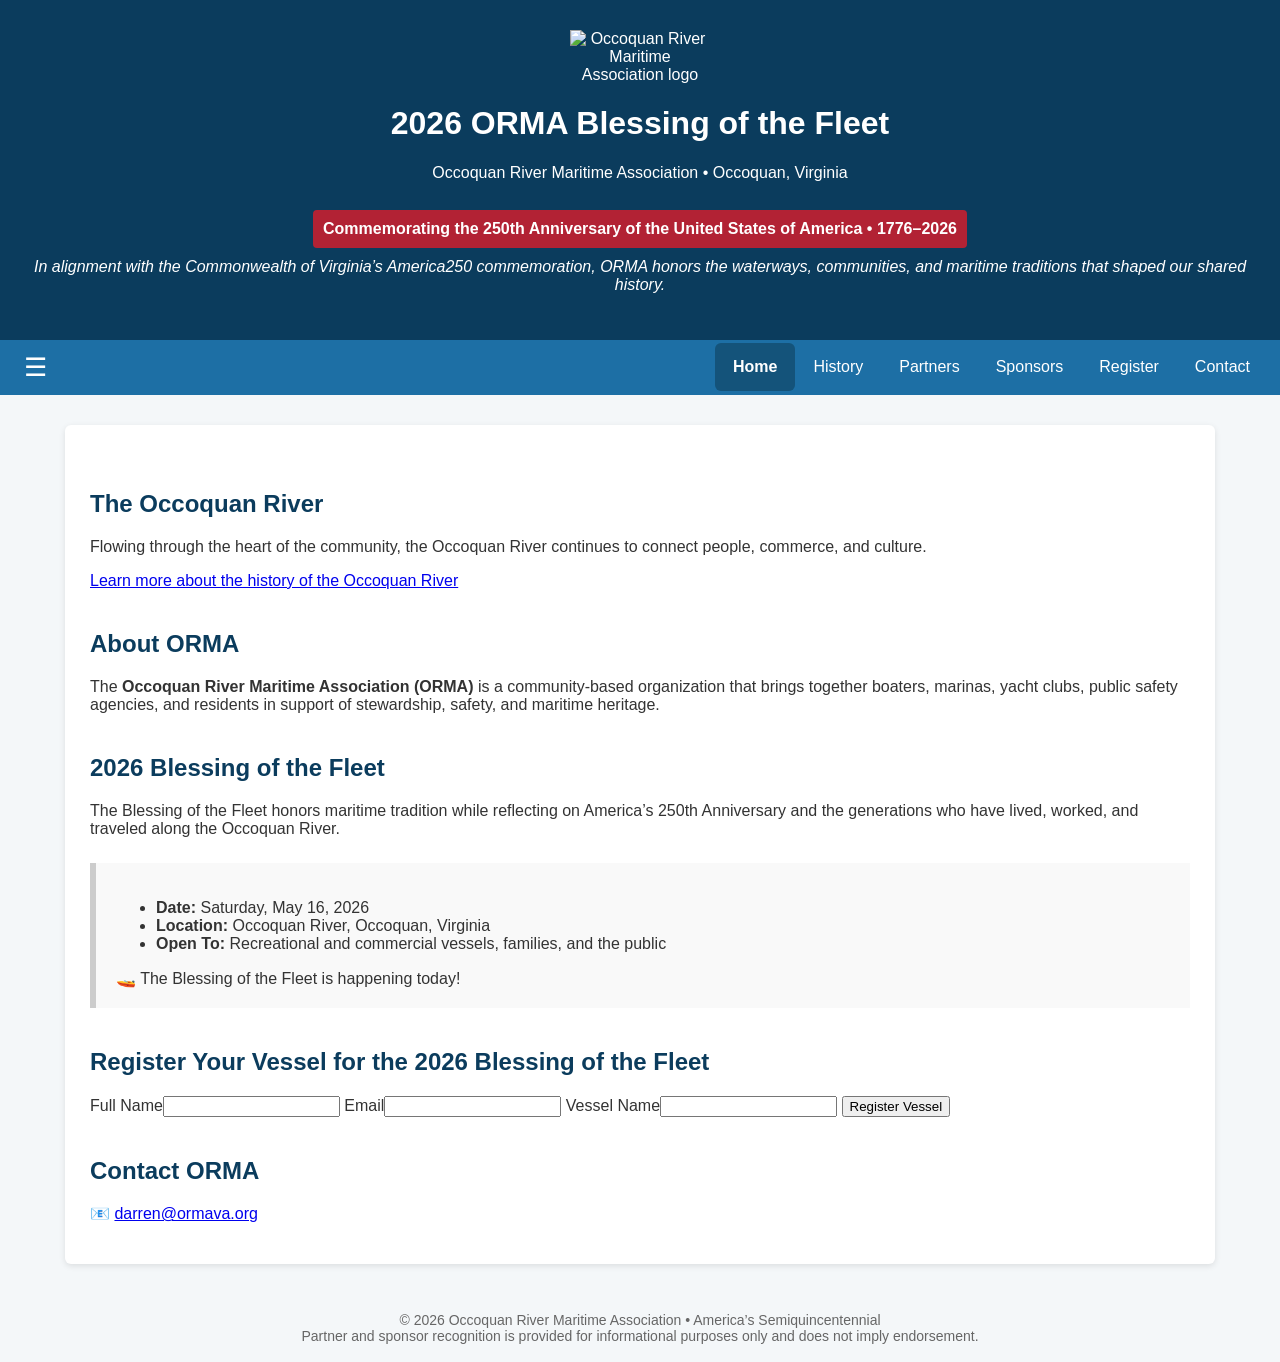
==== index.html @ 7a159e04 "Update index.html" ====
<!DOCTYPE html>
<html lang="en">
<head>
<meta charset="UTF-8">
<title>2026 ORMA Blessing of the Fleet | Occoquan River</title>
<meta name="viewport" content="width=device-width, initial-scale=1.0">
<meta name="description" content="The 2026 ORMA Blessing of the Fleet on the Occoquan River commemorates America’s 250th Anniversary through maritime tradition, community, and stewardship.">

<style>
body { margin:0; font-family:Arial, Helvetica, sans-serif; background:#f4f7f9; color:#333; }

.skip-link{position:absolute;left:-999px;top:10px;background:#fff;color:#0b3c5d;padding:10px;border:2px solid #0b3c5d;z-index:9999;}
.skip-link:focus{left:10px;}

header.site-header{
  background:#0b3c5d;
  color:#fff;
  padding:30px 20px;
  text-align:center;
}

.site-logo{
  max-width:140px;
  height:auto;
  margin:0 auto 10px;
  display:block;
}

.banner-250{
  background:#b22234;
  padding:10px;
  font-weight:bold;
  border-radius:4px;
  display:inline-block;
  margin-top:12px;
}

nav{
  background:#1d6fa5;
  display:flex;
  justify-content:space-between;
  align-items:center;
  padding:0 12px;
}

.hamburger{
  background:none;
  border:none;
  color:#fff;
  font-size:26px;
  padding:12px;
}

.nav-links{
  display:flex;
}

nav a{
  color:#fff;
  padding:15px 18px;
  text-decoration:none;
  border-radius:6px;
}

nav a[aria-current="page"]{
  background:#14537a;
  font-weight:bold;
}

@media(max-width:768px){
  .nav-links{display:none;width:100%;flex-direction:column;}
  .nav-links.show{display:flex;}
  nav a{text-align:center;}
}

main{
  position:relative;
  max-width:1100px;
  margin:30px auto;
  padding:25px;
  background:#fff;
  border-radius:6px;
  box-shadow:0 2px 6px rgba(0,0,0,0.1);
}

main::before{
  content:"";
  position:absolute;
  inset:0;
  background:url("images/branding/orma-logo.png") center 80px no-repeat;
  background-size:280px;
  opacity:0.04;
  pointer-events:none;
}

h2{color:#0b3c5d;margin-top:40px;}

.event-box{
  background:#f9f9f9;
  border-left:6px solid #ccc;
  padding:20px;
  margin:25px 0;
}

footer{
  text-align:center;
  padding:18px;
  font-size:14px;
  color:#666;
}
</style>
</head>

<body>
<a class="skip-link" href="#main">Skip to main content</a>

<header class="site-header">
  <img src="images/branding/orma-logo.png" alt="Occoquan River Maritime Association logo" class="site-logo">
  <h1>2026 ORMA Blessing of the Fleet</h1>
  <p>Occoquan River Maritime Association • Occoquan, Virginia</p>

  <div class="banner-250">
    Commemorating the 250th Anniversary of the United States of America • 1776–2026
  </div>

  <p style="font-style:italic;margin-top:10px;">
    In alignment with the Commonwealth of Virginia’s America250 commemoration,
    ORMA honors the waterways, communities, and maritime traditions that shaped our shared history.
  </p>

  <div id="google_translate_element"></div>
</header>

<nav aria-label="Primary navigation">
  <button class="hamburger" aria-expanded="false" aria-controls="navLinks">☰</button>
  <div class="nav-links" id="navLinks">
    <a href="index.html" aria-current="page">Home</a>
    <a href="history.html">History</a>
    <a href="partners.html">Partners</a>
    <a href="sponsors.html">Sponsors</a>
    <a href="#register">Register</a>
    <a href="#contact">Contact</a>
  </div>
</nav>

<main id="main">
<h2>The Occoquan River</h2>
<p>
  Flowing through the heart of the community, the Occoquan River continues to connect
  people, commerce, and culture.
</p>
<p><a href="history.html">Learn more about the history of the Occoquan River</a></p>

<h2>About ORMA</h2>
<p>
  The <strong>Occoquan River Maritime Association (ORMA)</strong> is a community-based organization
  that brings together boaters, marinas, yacht clubs, public safety agencies, and residents
  in support of stewardship, safety, and maritime heritage.
</p>

<h2>2026 Blessing of the Fleet</h2>
<p>
  The Blessing of the Fleet honors maritime tradition while reflecting on America’s 250th Anniversary
  and the generations who have lived, worked, and traveled along the Occoquan River.
</p>

<div class="event-box">
  <ul>
    <li><strong>Date:</strong> Saturday, May 16, 2026</li>
    <li><strong>Location:</strong> Occoquan River, Occoquan, Virginia</li>
    <li><strong>Open To:</strong> Recreational and commercial vessels, families, and the public</li>
  </ul>
  <div id="countdown"></div>
</div>

<h2 id="register">Register Your Vessel for the 2026 Blessing of the Fleet</h2>
<form action="https://script.google.com/macros/s/AKfycbyUWBNGuZcsMfjqIllvyDw3joqpsfd5CjdcrVXdH8s0YY_eEc_TXTJPXSC21Zku0Fhr/exec" method="POST">
  <label>Full Name<input name="name" required></label>
  <label>Email<input type="email" name="email" required></label>
  <label>Vessel Name<input name="vessel" required></label>
  <button type="submit">Register Vessel</button>
</form>

<h2 id="contact">Contact ORMA</h2>
<p>📧 <a href="mailto:darren@ormava.org">darren@ormava.org</a></p>
</main>

<footer>
  © 2026 Occoquan River Maritime Association • America’s Semiquincentennial<br>
  Partner and sponsor recognition is provided for informational purposes only and does not imply endorsement.
</footer>

<script>
const btn=document.querySelector('.hamburger');
const nav=document.getElementById('navLinks');
btn.addEventListener('click',()=>{nav.classList.toggle('show');});

const eventDate=new Date("May 16, 2026 09:00:00").getTime();
setInterval(()=>{const d=eventDate-new Date().getTime();
document.getElementById("countdown").innerText=
d>0?`⏳ ${Math.floor(d/86400000)} days until the Blessing of the Fleet`:"🚤 The Blessing of the Fleet is happening today!";
},1000);

function googleTranslateElementInit(){
new google.translate.TranslateElement({pageLanguage:'en'},'google_translate_element');
}
</script>
<script src="//translate.google.com/translate_a/element.js?cb=googleTranslateElementInit"></script>

</body>
</html>
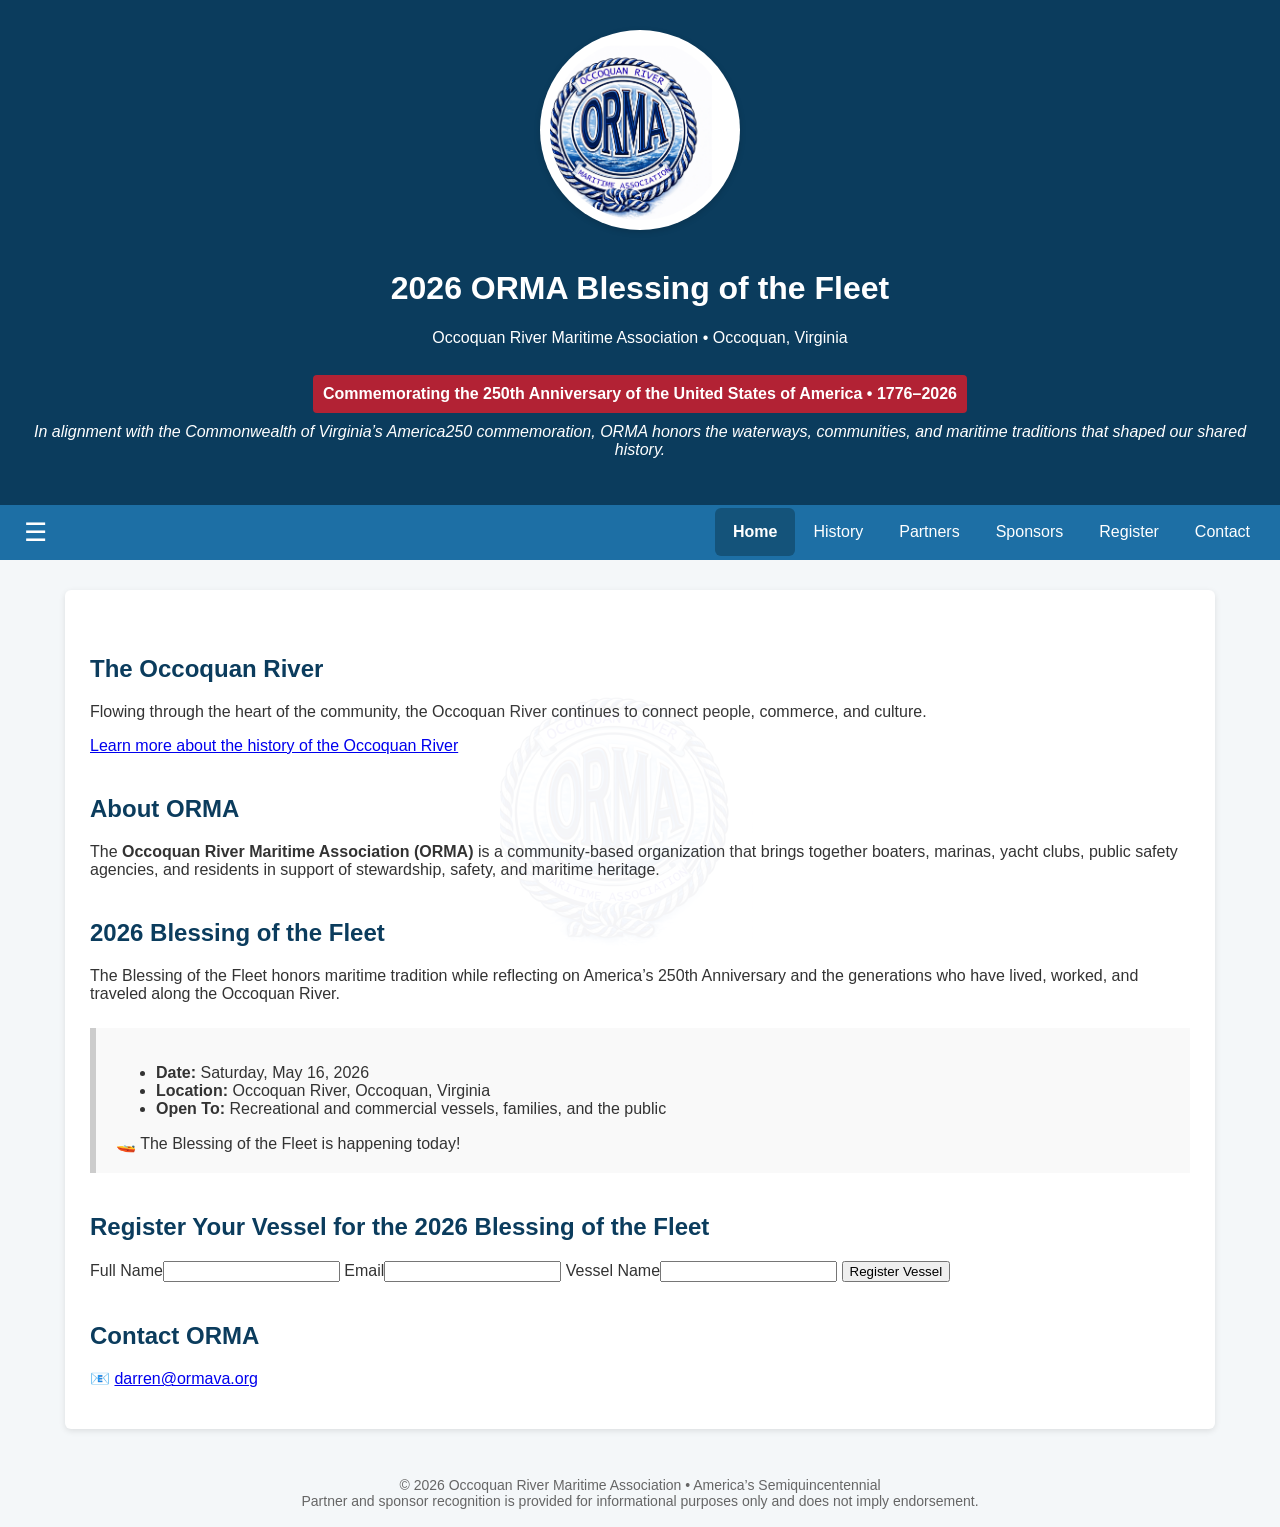
==== commit ed798e43: "Update index.html" ====
--- a/index.html
+++ b/index.html
@@ -7,10 +7,24 @@
 <meta name="description" content="The 2026 ORMA Blessing of the Fleet on the Occoquan River commemorates America’s 250th Anniversary through maritime tradition, community, and stewardship.">
 
 <style>
-body { margin:0; font-family:Arial, Helvetica, sans-serif; background:#f4f7f9; color:#333; }
-
-.skip-link{position:absolute;left:-999px;top:10px;background:#fff;color:#0b3c5d;padding:10px;border:2px solid #0b3c5d;z-index:9999;}
-.skip-link:focus{left:10px;}
+body {
+  margin:0;
+  font-family:Arial, Helvetica, sans-serif;
+  background:#f4f7f9;
+  color:#333;
+}
+
+.skip-link{
+  position:absolute;
+  left:-999px;
+  top:10px;
+  background:#fff;
+  color:#0b3c5d;
+  padding:10px;
+  border:2px solid #0b3c5d;
+  z-index:9999;
+}
+.skip-link:focus{ left:10px; }
 
 header.site-header{
   background:#0b3c5d;
@@ -19,11 +33,22 @@
   text-align:center;
 }
 
+/* LOGO */
+.logo-link{
+  display:inline-block;
+}
+
 .site-logo{
-  max-width:140px;
+  max-width:180px;
+  width:100%;
   height:auto;
-  margin:0 auto 10px;
+  margin:0 auto 15px;
   display:block;
+
+  background:#ffffff;
+  padding:10px;
+  border-radius:50%;
+  box-shadow:0 2px 6px rgba(0,0,0,0.15);
 }
 
 .banner-250{
@@ -35,6 +60,7 @@
   margin-top:12px;
 }
 
+/* NAV */
 nav{
   background:#1d6fa5;
   display:flex;
@@ -49,6 +75,7 @@
   color:#fff;
   font-size:26px;
   padding:12px;
+  cursor:pointer;
 }
 
 .nav-links{
@@ -68,11 +95,21 @@
 }
 
 @media(max-width:768px){
-  .nav-links{display:none;width:100%;flex-direction:column;}
-  .nav-links.show{display:flex;}
-  nav a{text-align:center;}
-}
-
+  .nav-links{
+    display:none;
+    width:100%;
+    flex-direction:column;
+  }
+  .nav-links.show{ display:flex; }
+  nav a{ text-align:center; }
+
+  .site-logo{
+    max-width:140px;
+    padding:8px;
+  }
+}
+
+/* MAIN */
 main{
   position:relative;
   max-width:1100px;
@@ -83,6 +120,7 @@
   box-shadow:0 2px 6px rgba(0,0,0,0.1);
 }
 
+/* Watermark */
 main::before{
   content:"";
   position:absolute;
@@ -93,7 +131,10 @@
   pointer-events:none;
 }
 
-h2{color:#0b3c5d;margin-top:40px;}
+h2{
+  color:#0b3c5d;
+  margin-top:40px;
+}
 
 .event-box{
   background:#f9f9f9;
@@ -112,10 +153,18 @@
 </head>
 
 <body>
+
 <a class="skip-link" href="#main">Skip to main content</a>
 
 <header class="site-header">
-  <img src="images/branding/orma-logo.png" alt="Occoquan River Maritime Association logo" class="site-logo">
+  <a href="index.html" class="logo-link">
+    <img
+      src="images/branding/orma-logo.png"
+      alt="Occoquan River Maritime Association logo"
+      class="site-logo"
+    >
+  </a>
+
   <h1>2026 ORMA Blessing of the Fleet</h1>
   <p>Occoquan River Maritime Association • Occoquan, Virginia</p>
 
@@ -144,6 +193,7 @@
 </nav>
 
 <main id="main">
+
 <h2>The Occoquan River</h2>
 <p>
   Flowing through the heart of the community, the Occoquan River continues to connect
@@ -183,6 +233,7 @@
 
 <h2 id="contact">Contact ORMA</h2>
 <p>📧 <a href="mailto:darren@ormava.org">darren@ormava.org</a></p>
+
 </main>
 
 <footer>
@@ -191,18 +242,26 @@
 </footer>
 
 <script>
-const btn=document.querySelector('.hamburger');
-const nav=document.getElementById('navLinks');
-btn.addEventListener('click',()=>{nav.classList.toggle('show');});
-
-const eventDate=new Date("May 16, 2026 09:00:00").getTime();
-setInterval(()=>{const d=eventDate-new Date().getTime();
-document.getElementById("countdown").innerText=
-d>0?`⏳ ${Math.floor(d/86400000)} days until the Blessing of the Fleet`:"🚤 The Blessing of the Fleet is happening today!";
-},1000);
-
-function googleTranslateElementInit(){
-new google.translate.TranslateElement({pageLanguage:'en'},'google_translate_element');
+const btn = document.querySelector('.hamburger');
+const nav = document.getElementById('navLinks');
+btn.addEventListener('click', () => {
+  nav.classList.toggle('show');
+});
+
+const eventDate = new Date("May 16, 2026 09:00:00").getTime();
+setInterval(() => {
+  const d = eventDate - new Date().getTime();
+  document.getElementById("countdown").innerText =
+    d > 0
+      ? `⏳ ${Math.floor(d / 86400000)} days until the Blessing of the Fleet`
+      : "🚤 The Blessing of the Fleet is happening today!";
+}, 1000);
+
+function googleTranslateElementInit() {
+  new google.translate.TranslateElement(
+    { pageLanguage: 'en' },
+    'google_translate_element'
+  );
 }
 </script>
 <script src="//translate.google.com/translate_a/element.js?cb=googleTranslateElementInit"></script>
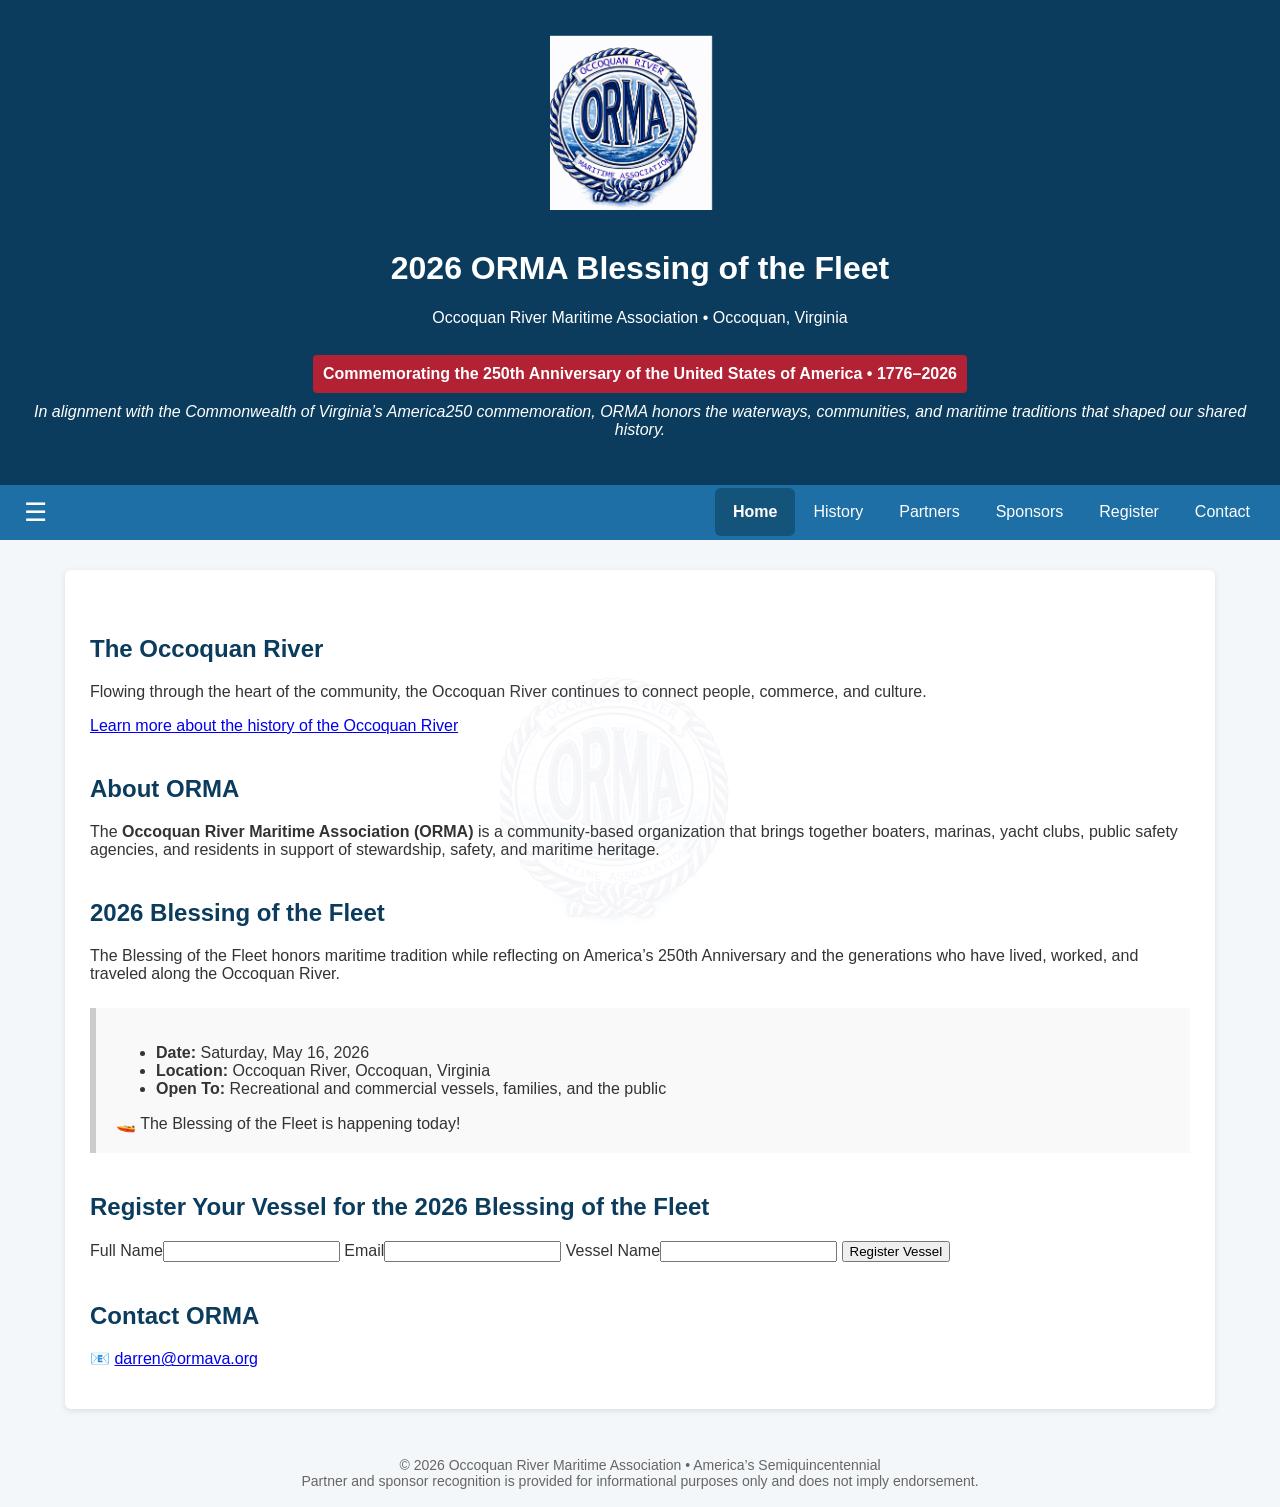
==== commit fa8a4eed: "Update index.html" ====
--- a/index.html
+++ b/index.html
@@ -44,13 +44,9 @@
   height:auto;
   margin:0 auto 15px;
   display:block;
-
-  background:#ffffff;
-  padding:10px;
-  border-radius:50%;
-  box-shadow:0 2px 6px rgba(0,0,0,0.15);
-}
-
+}
+
+/* VA250 Banner */
 .banner-250{
   background:#b22234;
   padding:10px;
@@ -105,7 +101,6 @@
 
   .site-logo{
     max-width:140px;
-    padding:8px;
   }
 }
 
@@ -125,7 +120,7 @@
   content:"";
   position:absolute;
   inset:0;
-  background:url("images/branding/orma-logo.png") center 80px no-repeat;
+  background:url("images/branding/orma-logo-v2.png") center 80px no-repeat;
   background-size:280px;
   opacity:0.04;
   pointer-events:none;
@@ -159,7 +154,7 @@
 <header class="site-header">
   <a href="index.html" class="logo-link">
     <img
-      src="images/branding/orma-logo.png"
+      src="images/branding/orma-logo-v2.png"
       alt="Occoquan River Maritime Association logo"
       class="site-logo"
     >
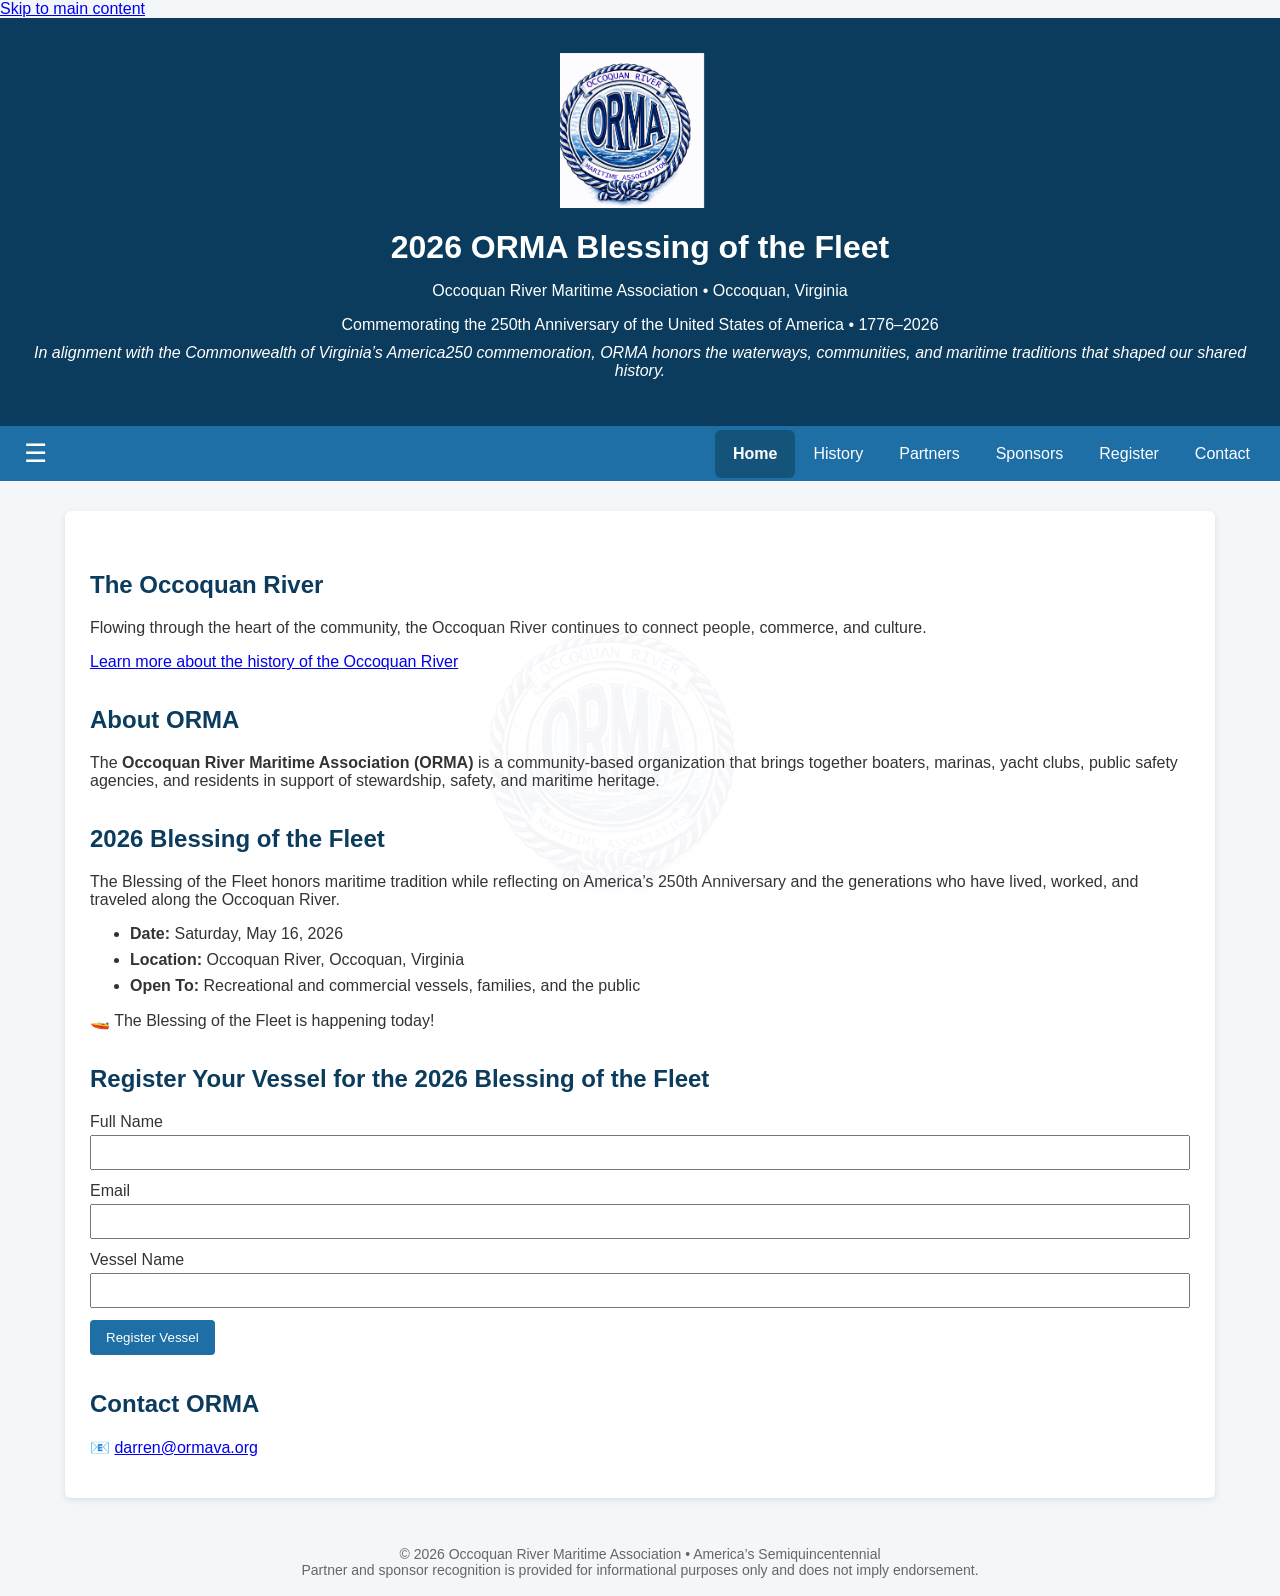
==== commit 34294dfa: "Fix logo path and enhance main section with watermark Updated logo image path and added logo-waterma" ====
--- a/index.html
+++ b/index.html
@@ -6,145 +6,9 @@
 <meta name="viewport" content="width=device-width, initial-scale=1.0">
 <meta name="description" content="The 2026 ORMA Blessing of the Fleet on the Occoquan River commemorates America’s 250th Anniversary through maritime tradition, community, and stewardship.">
 
-<style>
-body {
-  margin:0;
-  font-family:Arial, Helvetica, sans-serif;
-  background:#f4f7f9;
-  color:#333;
-}
+<!-- External Stylesheet -->
+<link rel="stylesheet" href="/css/styles.css">
 
-.skip-link{
-  position:absolute;
-  left:-999px;
-  top:10px;
-  background:#fff;
-  color:#0b3c5d;
-  padding:10px;
-  border:2px solid #0b3c5d;
-  z-index:9999;
-}
-.skip-link:focus{ left:10px; }
-
-header.site-header{
-  background:#0b3c5d;
-  color:#fff;
-  padding:30px 20px;
-  text-align:center;
-}
-
-/* LOGO */
-.logo-link{
-  display:inline-block;
-}
-
-.site-logo{
-  max-width:180px;
-  width:100%;
-  height:auto;
-  margin:0 auto 15px;
-  display:block;
-}
-
-/* VA250 Banner */
-.banner-250{
-  background:#b22234;
-  padding:10px;
-  font-weight:bold;
-  border-radius:4px;
-  display:inline-block;
-  margin-top:12px;
-}
-
-/* NAV */
-nav{
-  background:#1d6fa5;
-  display:flex;
-  justify-content:space-between;
-  align-items:center;
-  padding:0 12px;
-}
-
-.hamburger{
-  background:none;
-  border:none;
-  color:#fff;
-  font-size:26px;
-  padding:12px;
-  cursor:pointer;
-}
-
-.nav-links{
-  display:flex;
-}
-
-nav a{
-  color:#fff;
-  padding:15px 18px;
-  text-decoration:none;
-  border-radius:6px;
-}
-
-nav a[aria-current="page"]{
-  background:#14537a;
-  font-weight:bold;
-}
-
-@media(max-width:768px){
-  .nav-links{
-    display:none;
-    width:100%;
-    flex-direction:column;
-  }
-  .nav-links.show{ display:flex; }
-  nav a{ text-align:center; }
-
-  .site-logo{
-    max-width:140px;
-  }
-}
-
-/* MAIN */
-main{
-  position:relative;
-  max-width:1100px;
-  margin:30px auto;
-  padding:25px;
-  background:#fff;
-  border-radius:6px;
-  box-shadow:0 2px 6px rgba(0,0,0,0.1);
-}
-
-/* Watermark */
-main::before{
-  content:"";
-  position:absolute;
-  inset:0;
-  background:url("images/branding/orma-logo-v2.png") center 80px no-repeat;
-  background-size:280px;
-  opacity:0.04;
-  pointer-events:none;
-}
-
-h2{
-  color:#0b3c5d;
-  margin-top:40px;
-}
-
-.event-box{
-  background:#f9f9f9;
-  border-left:6px solid #ccc;
-  padding:20px;
-  margin:25px 0;
-}
-
-footer{
-  text-align:center;
-  padding:18px;
-  font-size:14px;
-  color:#666;
-}
-</style>
 </head>
 
 <body>
@@ -152,9 +16,9 @@
 <a class="skip-link" href="#main">Skip to main content</a>
 
 <header class="site-header">
-  <a href="index.html" class="logo-link">
+  <a href="index.html">
     <img
-      src="images/branding/orma-logo-v2.png"
+      src="/images/branding/orma-logo-v2.png"
       alt="Occoquan River Maritime Association logo"
       class="site-logo"
     >
@@ -187,7 +51,8 @@
   </div>
 </nav>
 
-<main id="main">
+<!-- Added logo-watermark class -->
+<main id="main" class="logo-watermark">
 
 <h2>The Occoquan River</h2>
 <p>
--- a/css/styles.css
+++ b/css/styles.css
@@ -0,0 +1,146 @@
+/* ===============================
+   ORMA Global Styles
+================================= */
+
+body{
+  margin:0;
+  font-family:Arial, Helvetica, sans-serif;
+  background:#f4f7f9;
+  color:#333;
+}
+
+/* Header */
+header.site-header{
+  background:#0b3c5d;
+  color:#fff;
+  padding:30px 20px;
+  text-align:center;
+}
+
+.site-logo{
+  max-width:160px;
+  width:100%;
+  height:auto;
+  margin:0 auto 12px;
+  display:block;
+}
+
+/* Navigation */
+nav{
+  background:#1d6fa5;
+  display:flex;
+  justify-content:space-between;
+  align-items:center;
+  padding:0 12px;
+}
+
+.hamburger{
+  background:none;
+  border:none;
+  color:#fff;
+  font-size:26px;
+  padding:12px;
+  cursor:pointer;
+}
+
+.nav-links{
+  display:flex;
+}
+
+nav a{
+  color:#fff;
+  padding:15px 18px;
+  text-decoration:none;
+  border-radius:6px;
+}
+
+nav a[aria-current="page"]{
+  background:#14537a;
+  font-weight:bold;
+}
+
+/* Mobile Nav */
+@media(max-width:768px){
+  .nav-links{
+    display:none;
+    width:100%;
+    flex-direction:column;
+  }
+  .nav-links.show{
+    display:flex;
+  }
+  nav a{
+    text-align:center;
+  }
+}
+
+/* Main Content */
+main{
+  position:relative;
+  max-width:1100px;
+  margin:30px auto;
+  padding:25px;
+  background:#fff;
+  border-radius:6px;
+  box-shadow:0 2px 6px rgba(0,0,0,0.1);
+}
+
+/* Watermark Logo (optional per page override) */
+main.logo-watermark::before{
+  content:"";
+  position:absolute;
+  inset:0;
+  background:url("/images/branding/orma-logo-v2.png") center 90px no-repeat;
+  background-size:300px;
+  opacity:0.04;
+  pointer-events:none;
+}
+
+/* Typography */
+h1{
+  margin-bottom:10px;
+}
+
+h2{
+  color:#0b3c5d;
+  margin-top:35px;
+}
+
+li{
+  margin-bottom:8px;
+}
+
+/* Forms */
+form label{
+  display:block;
+  margin-bottom:12px;
+}
+
+form input,
+form select{
+  width:100%;
+  padding:8px;
+  margin-top:4px;
+  box-sizing:border-box;
+}
+
+button{
+  background:#1d6fa5;
+  color:#fff;
+  border:none;
+  padding:10px 16px;
+  cursor:pointer;
+  border-radius:4px;
+}
+
+button:hover{
+  background:#14537a;
+}
+
+/* Footer */
+footer{
+  text-align:center;
+  padding:18px;
+  font-size:14px;
+  color:#666;
+}
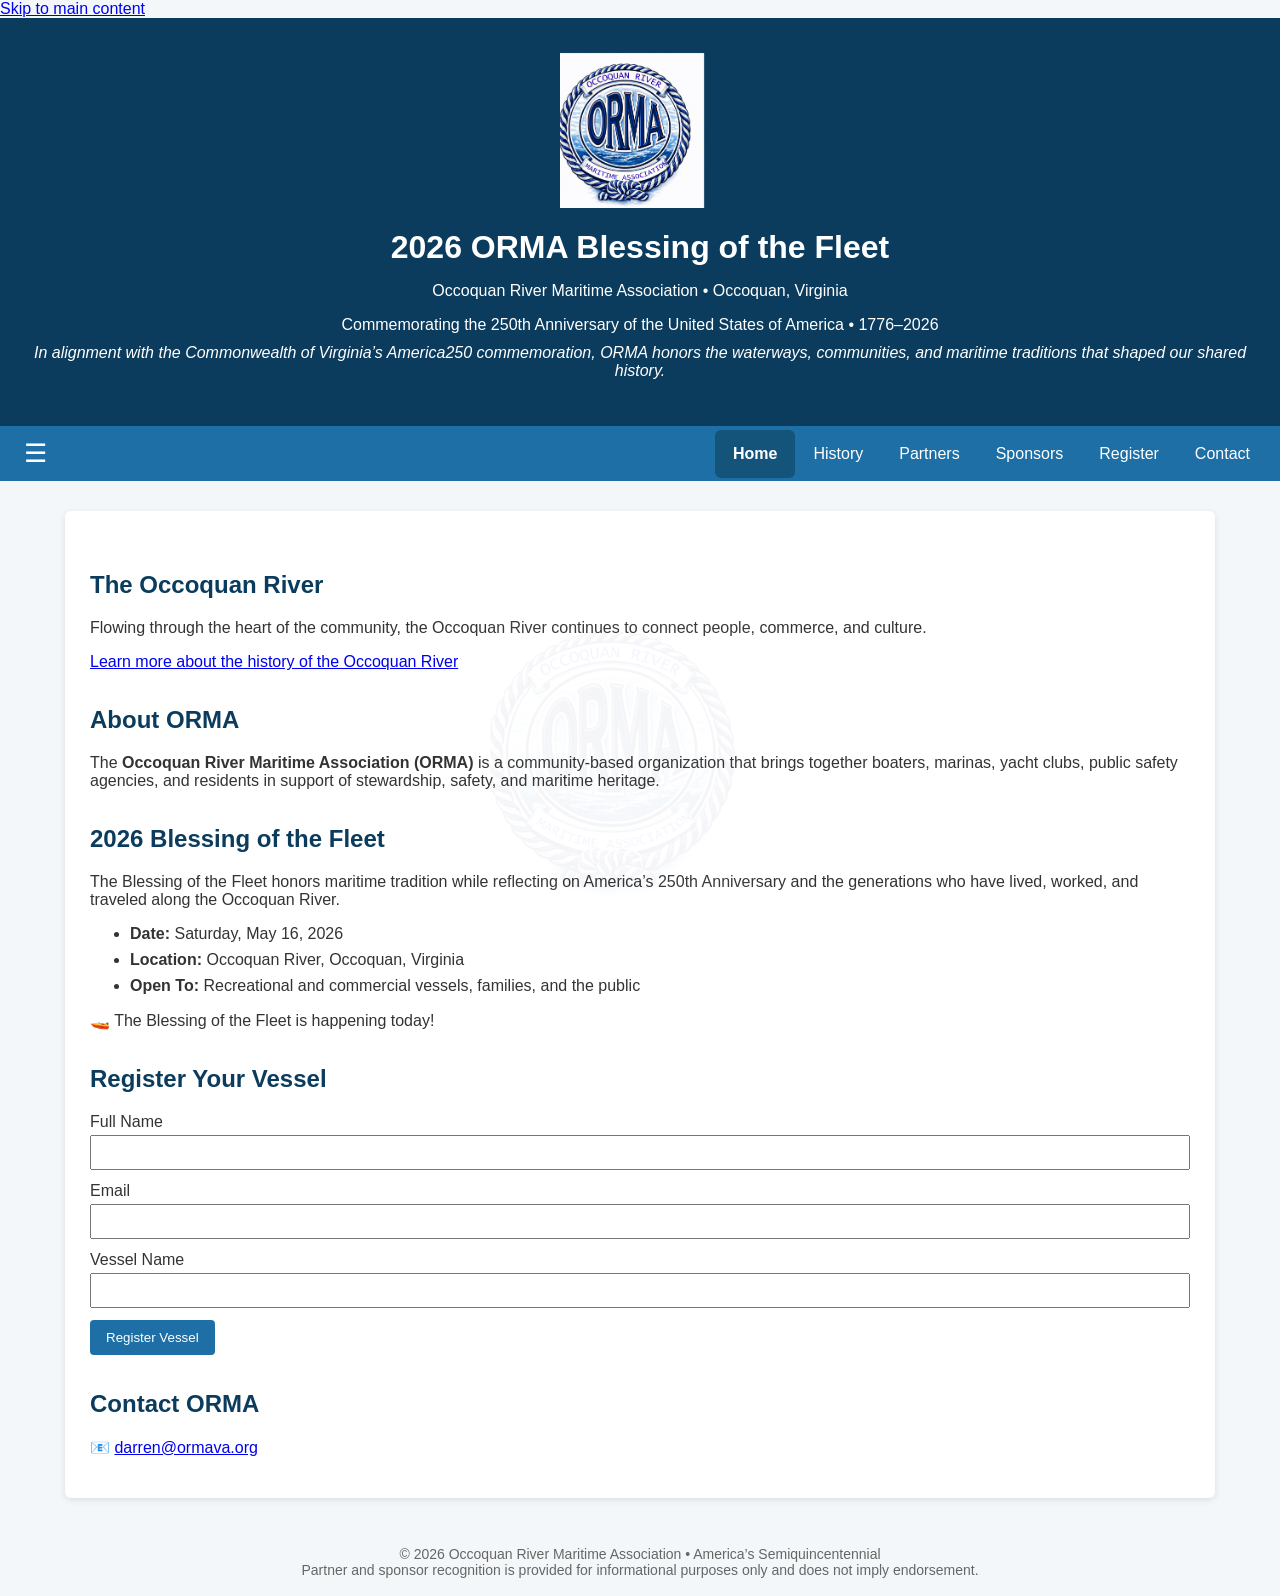
==== commit 6ebef33e: "Update index.html with meta and link enhancements" ====
--- a/index.html
+++ b/index.html
@@ -2,11 +2,30 @@
 <html lang="en">
 <head>
 <meta charset="UTF-8">
+<meta http-equiv="X-UA-Compatible" content="IE=edge">
+<meta name="viewport" content="width=device-width, initial-scale=1.0">
+
 <title>2026 ORMA Blessing of the Fleet | Occoquan River</title>
-<meta name="viewport" content="width=device-width, initial-scale=1.0">
 <meta name="description" content="The 2026 ORMA Blessing of the Fleet on the Occoquan River commemorates America’s 250th Anniversary through maritime tradition, community, and stewardship.">
 
-<!-- External Stylesheet -->
+<!-- Canonical -->
+<link rel="canonical" href="https://www.ormanva.org/">
+
+<!-- Favicon -->
+<link rel="icon" href="/favicon.ico" type="image/x-icon">
+
+<!-- Open Graph -->
+<meta property="og:title" content="2026 ORMA Blessing of the Fleet">
+<meta property="og:description" content="Commemorating America’s 250th Anniversary on the Occoquan River.">
+<meta property="og:image" content="https://www.ormanva.org/images/branding/orma-logo-v2.png">
+<meta property="og:url" content="https://www.ormanva.org/">
+<meta property="og:type" content="website">
+
+<!-- Performance: Preconnect for Google Translate -->
+<link rel="preconnect" href="https://translate.google.com">
+<link rel="dns-prefetch" href="https://translate.google.com">
+
+<!-- Styles -->
 <link rel="stylesheet" href="/css/styles.css">
 
 </head>
@@ -16,7 +35,7 @@
 <a class="skip-link" href="#main">Skip to main content</a>
 
 <header class="site-header">
-  <a href="index.html">
+  <a href="/" aria-label="ORMA Home">
     <img
       src="/images/branding/orma-logo-v2.png"
       alt="Occoquan River Maritime Association logo"
@@ -40,18 +59,21 @@
 </header>
 
 <nav aria-label="Primary navigation">
-  <button class="hamburger" aria-expanded="false" aria-controls="navLinks">☰</button>
+  <button class="hamburger"
+          aria-label="Toggle navigation menu"
+          aria-expanded="false"
+          aria-controls="navLinks">☰</button>
+
   <div class="nav-links" id="navLinks">
-    <a href="index.html" aria-current="page">Home</a>
-    <a href="history.html">History</a>
-    <a href="partners.html">Partners</a>
-    <a href="sponsors.html">Sponsors</a>
+    <a href="/" aria-current="page">Home</a>
+    <a href="/history.html">History</a>
+    <a href="/partners.html">Partners</a>
+    <a href="/sponsors.html">Sponsors</a>
     <a href="#register">Register</a>
     <a href="#contact">Contact</a>
   </div>
 </nav>
 
-<!-- Added logo-watermark class -->
 <main id="main" class="logo-watermark">
 
 <h2>The Occoquan River</h2>
@@ -59,7 +81,7 @@
   Flowing through the heart of the community, the Occoquan River continues to connect
   people, commerce, and culture.
 </p>
-<p><a href="history.html">Learn more about the history of the Occoquan River</a></p>
+<p><a href="/history.html">Learn more about the history of the Occoquan River</a></p>
 
 <h2>About ORMA</h2>
 <p>
@@ -80,14 +102,20 @@
     <li><strong>Location:</strong> Occoquan River, Occoquan, Virginia</li>
     <li><strong>Open To:</strong> Recreational and commercial vessels, families, and the public</li>
   </ul>
-  <div id="countdown"></div>
+  <div id="countdown" aria-live="polite"></div>
 </div>
 
-<h2 id="register">Register Your Vessel for the 2026 Blessing of the Fleet</h2>
+<h2 id="register">Register Your Vessel</h2>
 <form action="https://script.google.com/macros/s/AKfycbyUWBNGuZcsMfjqIllvyDw3joqpsfd5CjdcrVXdH8s0YY_eEc_TXTJPXSC21Zku0Fhr/exec" method="POST">
-  <label>Full Name<input name="name" required></label>
-  <label>Email<input type="email" name="email" required></label>
-  <label>Vessel Name<input name="vessel" required></label>
+  <label>Full Name
+    <input name="name" required>
+  </label>
+  <label>Email
+    <input type="email" name="email" required>
+  </label>
+  <label>Vessel Name
+    <input name="vessel" required>
+  </label>
   <button type="submit">Register Vessel</button>
 </form>
 
@@ -101,22 +129,11 @@
   Partner and sponsor recognition is provided for informational purposes only and does not imply endorsement.
 </footer>
 
+<!-- Global Script (Deferred) -->
+<script src="/js/scripts.js" defer></script>
+
+<!-- Google Translate (kept synchronous for callback reliability) -->
 <script>
-const btn = document.querySelector('.hamburger');
-const nav = document.getElementById('navLinks');
-btn.addEventListener('click', () => {
-  nav.classList.toggle('show');
-});
-
-const eventDate = new Date("May 16, 2026 09:00:00").getTime();
-setInterval(() => {
-  const d = eventDate - new Date().getTime();
-  document.getElementById("countdown").innerText =
-    d > 0
-      ? `⏳ ${Math.floor(d / 86400000)} days until the Blessing of the Fleet`
-      : "🚤 The Blessing of the Fleet is happening today!";
-}, 1000);
-
 function googleTranslateElementInit() {
   new google.translate.TranslateElement(
     { pageLanguage: 'en' },
@@ -124,7 +141,7 @@
   );
 }
 </script>
-<script src="//translate.google.com/translate_a/element.js?cb=googleTranslateElementInit"></script>
+<script src="https://translate.google.com/translate_a/element.js?cb=googleTranslateElementInit"></script>
 
 </body>
 </html>
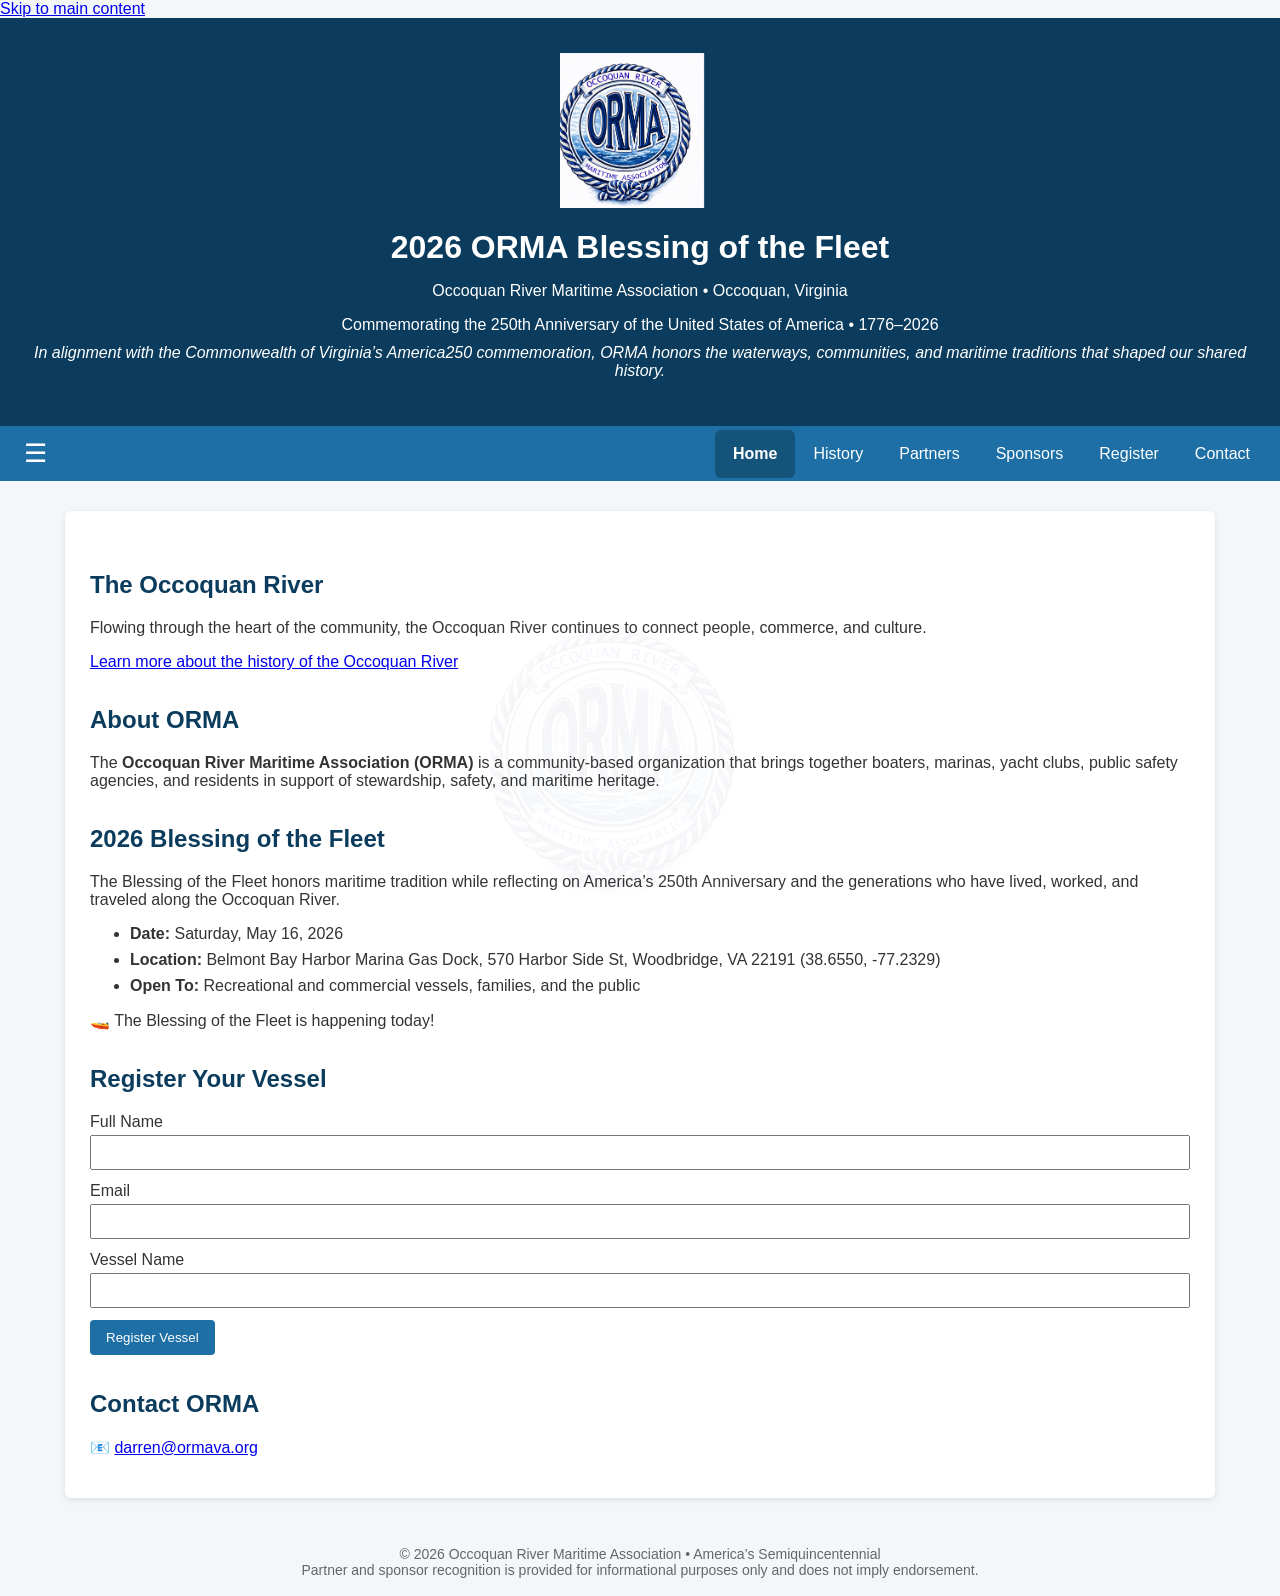
==== commit ea1dd663: "Update event location in index.html" ====
--- a/index.html
+++ b/index.html
@@ -99,7 +99,11 @@
 <div class="event-box">
   <ul>
     <li><strong>Date:</strong> Saturday, May 16, 2026</li>
-    <li><strong>Location:</strong> Occoquan River, Occoquan, Virginia</li>
+    <li>
+  <strong>Location:</strong> Belmont Bay Harbor Marina Gas Dock, 
+  570 Harbor Side St, Woodbridge, VA 22191 
+  (38.6550, -77.2329)
+</li>
     <li><strong>Open To:</strong> Recreational and commercial vessels, families, and the public</li>
   </ul>
   <div id="countdown" aria-live="polite"></div>
